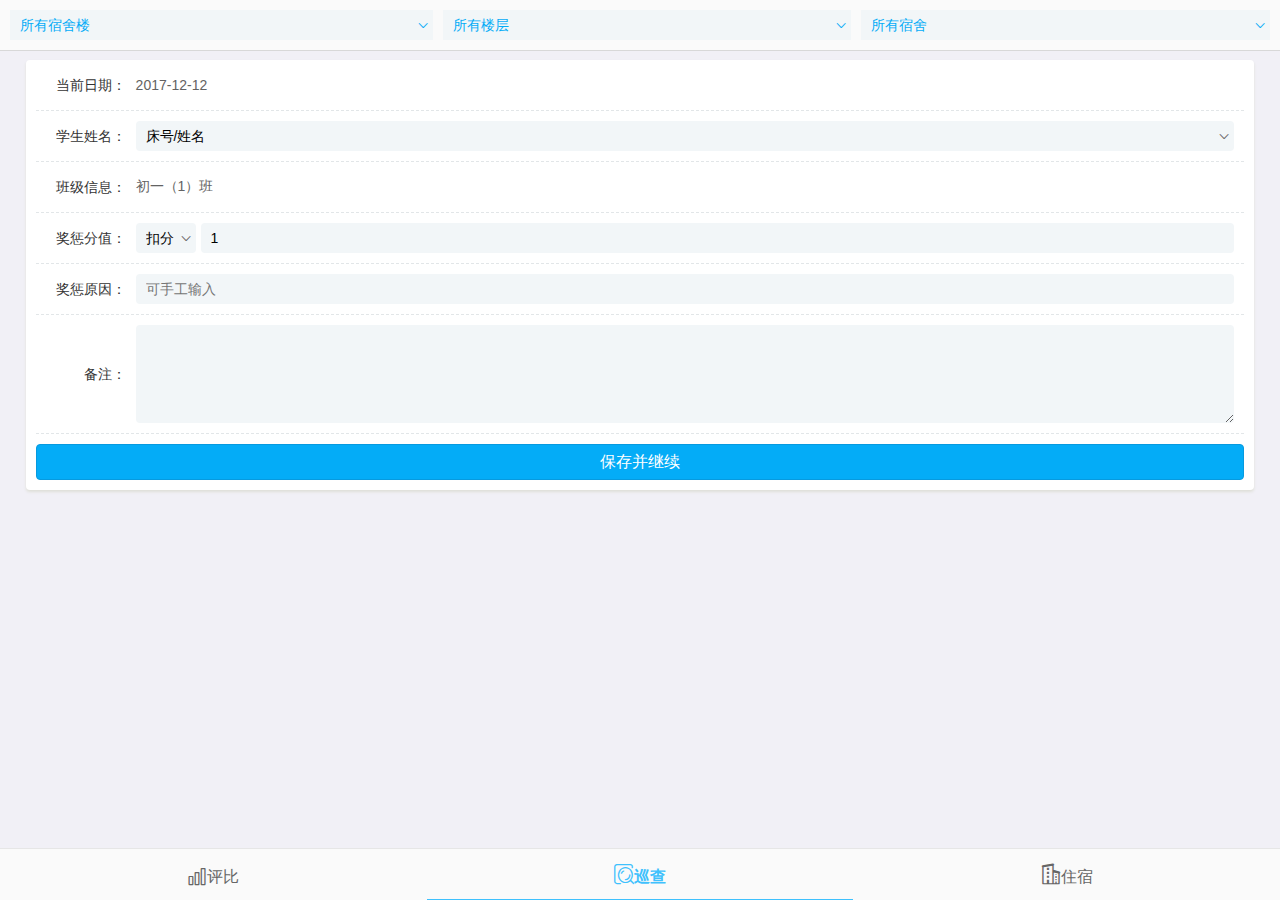
==== index_xc.html @ 18811576 "创建项目" ====
<!doctype html>
<html>
<head>
    <meta http-equiv="Content-Type" content="text/html; charset=utf-8" />
    <meta name="viewport" content="width=device-width, initial-scale=1, minimum-scale=1, maximum-scale=1">
    <title>宿舍管理</title>
    <link href="css/HFive.css" rel="stylesheet" type="text/css" />
    <link href="css/swiper-3.3.1.min.css" rel="stylesheet" type="text/css" />
    <link href="css/ssgl.css" rel="stylesheet" type="text/css" />

</head>
<body class="qkybody">
    <!--头部标准，一般固定-->
    <div class="qkyh5_header noshadow ub ub-ac ba_fa heard_ pt10 pb10">
        <!-- <div class="date-but left ml5"><i class="qkyicon">&#xe67e;</i></div> -->
        <div class="ub-f1 ml10"><div class="selectbox" id="ss-ssl"><select class="select"></select></div></div>
        <div class="ub-f1 ml10"><div class="selectbox" id="ss-lc"><select class="select"></select></div></div>
        <div class="ub-f1 ml10 mr10"><div class="selectbox" id="ss-ssh"><select class="select"></select></div></div>
        <!-- <div class="date-but right mr5"><i class="qkyicon">&#xe67d;</i></div>  -->
    </div>

    <!--中部标准，一般放列表-->
    <div class="qkyh5_main pt50 ">
        <form action="" class="ss-form mt10">
            <div class="ss-formli ub ub-ac">
                <div class="ss-formtxt">当前日期：</div>
                <div class="ss-formcont ub-f1"><span>2017-12-12</span></div>
            </div>
            <div class="ss-formli ub ub-ac">
                <div class="ss-formtxt">学生姓名：</div>
                <div class="ss-formcont ub-f1 selectbox" id="ss-stuname"><select class="select"><option value="">床号/姓名</option></select></div>
            </div>
            <div class="ss-formli ub ub-ac">
                <div class="ss-formtxt">班级信息：</div>
                <div class="ss-formcont ub-f1"><span>初一（1）班</span></div>
            </div>
            <div class="ss-formli ub ub-ac">
                <div class="ss-formtxt">奖惩分值：</div>
                <div class="ss-formcont ub-f1" >
                    <div class="ub ub-ac">
                        <div style="width:60px;">
                            <div class="selectbox" id="ss-fz"><select class="select"><option value="">扣分</option><option value="">加分</option></select></div>
                        </div>
                        <div class="ub-f2 ml5"><input type="text" value="1" /></div>
                    </div>  
                </div> 
            </div>
            <div class="ss-formli ub ub-ac">
                <div class="ss-formtxt">奖惩原因：</div>
                <div class="ub-f1"><input type="text" placeholder="可手工输入"  id="jftxt" /></div>
            </div>
            <div class="ss-formli ub ub-ac">
                <div class="ss-formtxt">备注：</div>
                <div class="ub-f1"> <textarea id="ss-bz" cols="30" rows="4"></textarea></div>
            </div>

            <a href="" class="but active big t_c mt10">保存并继续</a>
        </form>
        
        
    </div>

    <div class="qkyh5_footbg">
        <div class="qkyh5_barnav ub ub-ac">
            <a class="ub-f1 " href="index.html"><i class="qkyicon mr4 fz_20">&#xe6c9;</i>评比</a>
            <a class="ub-f1 cur" href="index_xc.html"><i class="qkyicon mr4 fz_20">&#xe6ac;</i>巡查</a>
            <a class="ub-f1" href="index_zs.html"><i class="qkyicon mr4 fz_20">&#xe756;</i>住宿</a>
        </div>
    </div>

    <div class="popup trn all" id="jctxtChoose">
            <div class="popup-page">  
                <div class="popup-page-main">
                    <div class="ss-formli ub ub-ac">
                         <div class="ss-formtxt">奖惩原因：</div>
                         <div class="ub-f1"><input type="text" placeholder="可手工输入"  id="jftxt_hc" /></div>
                    </div>
                    <div class="ss-choose-box">
                        <a isc="no">原因1</a><a isc="no">原因2</a><a isc="no">原因3</a>
                    </div>
                </div>
                <div class="popup-page-buts ub ub-ac">
                    <a  class="ub-f1" id="chooseOk">确定</a>
                    <a  class="ub-f1 popup-close">取消</a>
                </div>
            </div>
        </div>

    <script src="js/sea.js"></script>
    <script src="js/seaconfig2.0.js"></script>
    <script>
        seajs.use(["jq", "run"], function (j, r) {
           r.xc(); 
        });
    </script>
</body>

</html>
---- css/HFive.css ----
@charset "utf-8";

/*****************************公用图标字体架构*****************************/
@font-face {font-family: "qky_icon";
  src: url('../iconfont/qkyicon_font/iconfont.eot'); /* IE9*/
  src: url('../iconfont/qkyicon_font/iconfont.eot?#iefix') format('embedded-opentype'), /* IE6-IE8 */
  url('../iconfont/qkyicon_font/iconfont.woff') format('woff'), /* chrome, firefox */
  url('../iconfont/qkyicon_font/iconfont.ttf') format('truetype'), /* chrome, firefox, opera, Safari, Android, iOS 4.2+*/
  url('../iconfont/qkyicon_font/iconfont.svg#iconfont') format('svg'); /* iOS 4.1- */
}

.qkyicon {
  font-family:"qky_icon" !important;
  font-size:16px;
  font-style:normal;
  -webkit-font-smoothing: antialiased;
 /*-webkit-text-stroke-width: 0.2px;*/
  -moz-osx-font-smoothing: grayscale;
}


/*****************************盒子dom（移动端专属）*****************************/
.ub{display: -webkit-box !important;display: box !important;position:relative;}
.ub-rev{-webkit-box-direction:reverse;box-direction:reverse;}
.ub-fh{width:100%;}
.ub-fv{height:100%;}
.ub-con{position:absolute;width:100%;height:100%;}
.ub-ac{-webkit-box-align:center;box-align:center;}
.ub-ae{-webkit-box-align:end;box-align:end;}
.ub-pc{-webkit-box-pack:center;box-pack:center;}
.ub-pe{-webkit-box-pack:end;box-pack:end;}
.ub-pj{-webkit-box-pack:justify;box-pack:justify;}
.ub-ver{-webkit-box-orient:vertical;box-orient:vertical;}
.ub-f1{position:relative;-webkit-box-flex: 1; box-flex: 1;}
.ub-f2{position:relative;-webkit-box-flex: 2;box-flex: 2;}
.ub-f3{position:relative;-webkit-box-flex: 3;box-flex: 3;}
.ub-f4{position:relative;-webkit-box-flex: 4;box-flex: 4;}
.ub-f5{position:relative;-webkit-box-flex: 5;box-flex: 5;}
.ub-f6{position:relative;-webkit-box-flex: 6;box-flex: 6;}
.ub-f7{position:relative;-webkit-box-flex: 7;box-flex: 7;}
.ub-f8{position:relative;-webkit-box-flex: 8;box-flex: 8;}
.ub-f9{position:relative;-webkit-box-flex: 9;box-flex: 9;}
.ub-img{-webkit-background-size:contain;background-size:contain;background-repeat:no-repeat;background-position:center;}
.ub-img1{-webkit-background-size:cover;background-size:cover;background-repeat:no-repeat;background-position:center;}
.ub-img2{background-repeat:repeat-x;background-size:auto 100%}
.ub-img3{background-repeat:repeat-y;background-size:100% auto}
.ub-img4{-webkit-background-size:100% auto;background-size:100% auto;background-repeat:no-repeat;background-position:center;}
.ub-img5{-webkit-background-size:auto 100%;background-size:auto 100%;background-repeat:no-repeat;background-position:center;}
.ub-img6{background-repeat:no-repeat;background-position:center;}
.ub-img7{-webkit-background-size:100% 100%;background-size:100% 100%;background-repeat:no-repeat;background-position:center;}


/*****************************基础样式*****************************/
body{ font-size:14px; font-family: Arial,Microsoft YaHei; color:#666666; overflow-x:hidden; width:100%;-webkit-text-stroke: 1px transparent;}
*{ margin:0; padding:0; text-decoration:none; list-style:none; font-weight:normal; outline:none;-webkit-tap-highlight-color: rgba(0,0,0,0);-webkit-tap-highlight-color: transparent;}
h1,h2,h3,h4,h5,h6{ font-weight:normal;}
li,ul{list-style:none; margin:0; padding:0;}
img,button,input,select,textarea{ border:0px; outline:none;}
a{ cursor:pointer; text-decoration:none;}
i,em{ font-style:normal;}


/*浮动*/
.fl{ float:left!important;}
.fr{ float:right!important;}
/*清除浮动*/
.clear{ clear:both;}
.clear2{ clear:both; zoom:1;}
.clear3:before,.clear3:after{ content: " "; display: table;}
.clear3:after {clear: both;}
/*隐藏*/
.yc{ display:none !important;}
.iskuai{ display:block!important;}
.ib{ display: inline-block!important;}
/*文字水平*/
.t_r{ text-align:right!important;}
.t_l{ text-align:left!important;}
.t_c{ text-align: center!important;}
.po_r{ position:relative;}
.lh{ line-height:24px;}
.lh30{ line-height:30px;}

input[type="date"]{appearance:none;-moz-appearance:none; /* Firefox */-webkit-appearance:none; /* Safari 和 Chrome */ background-color: transparent;font-size:14px;}
input[type="date"]::-webkit-clear-button{display:none;}
.input-date{ position: relative; width: 100%; background: #fafafa; height: 30px; line-height: 30px;border-top: 1px solid #eee;border-bottom: 1px solid #eee;}
.input-date input[type="date"]{ width: 100%; box-sizing: border-box; padding: 0 10px; text-align: center; display: block;font-size:14px;height: 30px; line-height: 30px;}

/*原生下拉改装*/
.select,.select option{
    appearance:none;
    -moz-appearance:none; /* Firefox */
    -webkit-appearance:none; /* Safari 和 Chrome */ 
    outline: none;
    border: none;
    background-color: transparent;
}
.select{ width: 100%; height:30px; line-height: 30px; display: block; position:relative; z-index:2; padding:0 20px 0 10px;font-size: 14px; }
.selectbox{width:100%; height:30px; line-height: 30px;  text-align: center; border-radius: 4px; background: #f5f5f5;position: relative;}
.selectbox::after{  position: absolute; top:0px; right: 0px; display: block; z-index: 1;color: #666; content: "\e670"; width: 20px; line-height: 32px;}
/* .selectbox::after{ content: " ";width: 0px; height: 0px;border-left: 5px solid transparent;border-right: 5px solid transparent;border-top: 6px solid #535353; } */
.selectbox::after{font-family:"qky_icon";font-size:20px;font-style:normal;-webkit-font-smoothing: antialiased;-webkit-text-stroke-width: 0.2px;-moz-osx-font-smoothing: grayscale;}

/*****************************特殊css*****************************/
.trn{-webkit-transition: all 0.25s ease-out 0s;-moz-transition: all 0.25s ease-out 0s;transition: all 0.25s ease-out 0s;}/*过度执行动画  ie8以及以下没作用*/
.trn5{-webkit-transition: all 0.5s ease-out 0s;-moz-transition: all 0.5s ease-out 0s;transition: all 0.5s ease-out 0s;}/*过度执行动画  ie8以及以下没作用*/
.r45{transform:rotate(45deg); -webkit-transform:rotate(45deg);-moz-transform:rotate(45deg);}/*旋转45度  ie8以及以下没作用*/
.r90{transform:rotate(-90deg); -webkit-transform:rotate(-90deg);-moz-transform:rotate(-90deg);}/*旋转90度  ie8以及以下没作用*/
.r180{transform:rotate(180deg); -webkit-transform:rotate(180deg);-moz-transform:rotate(180deg);}/*旋转90度  ie8以及以下没作用*/
.dian3{ overflow:hidden;text-overflow:ellipsis; white-space:nowrap;}/*单行文字超出显示...*/
.t_i{text-indent:2em;}/*段落缩进*/
.mbm{margin:0 auto; display:block; max-width:100%;}/*图片水平居中*/
.bshw{ box-shadow:0 2px 3px #ccc;}
.bshw1{ box-shadow:0 4px 4px #ddd;}
.bshw2{ box-shadow:0 1px 2px #eee;}
.bshw3{box-shadow:0px 2px 3px #eee;-webkit-box-shadow:0px 2px 3px #eee;-moz-box-shadow:0px 2px 3px #eee;}
.bshw4{box-shadow:1px 2px 4px #bbb;-webkit-box-shadow:1px 2px 4px #bbb;-moz-box-shadow:1px 2px 4px #bbb;}
.bsthw{ text-shadow:0 3px 3px #ddd; }/*文字阴影*/
.ycfile {position: absolute;width: 100%;height: 100%;left: 0;top: 0;filter: alpha(opacity=0);opacity: 0;z-index: 66;cursor: pointer;}/*完全透明的上传控件*/
.hbtl{ text-decoration:underline;}/*文字底线*/
.box_b{ box-sizing:border-box;}/*块元素浮动算宽度时，忽略边框和内边距*/
.fz_we{ font-weight:700;}/*文字变粗*/
.blur{-webkit-filter: blur(10px);filter: blur(10px);-moz-filter: blur(10px);}

/*****************************灰度文字颜色*****************************/
.co_z1{ color:#111!important;}/*深灰*/
.co_z3{ color:#333!important;}/*平常灰*/
.co_z6{ color:#666!important;}/*淡灰*/
.co_89{ color:#898989!important;}/*一点灰*/
.co_z9{ color:#999!important;}/*一点灰*/
.co_a2{ color:#a2a2a2!important;}/*一点灰*/
.co_ff{ color:#ffffff!important;}/*白*/

/*****************************灰度背景颜色*****************************/
.ba_z1{ background:#111!important;}
.ba_z3{ background:#333!important;}
.ba_z6{ background:#666!important;}
.ba_z9{ background:#999!important;}
.ba_aa{ background:#aaaaaa!important;}
.ba_bb{ background:#bbbbbb!important;}
.ba_dd{ background:#dddddd!important;}
.ba_ee{ background:#eeeeee!important;}
.ba_f1{ background:#f1f1f1!important;}
.ba_f3{ background:#f3f3f3!important;}
.ba_f5{ background:#f5f5f5!important;}
.ba_f6{ background:#f6f6f6!important;}
.ba_f9{ background:#f9f9f9!important;}
.ba_fa{ background:#fafafa!important;}
.ba_fc{ background:#fcfcfc!important;}
.ba_ff{ background:#ffffff!important;}

/*****************************文字字号*****************************/
.fz_12{ font-size:12px!important;}
.fz_14{ font-size:14px!important;}
.fz_16{ font-size:16px!important;}
.fz_18{ font-size:18px!important;}
.fz_20{ font-size:20px!important;}
.fz_22{ font-size:22px!important;}
.fz_24{ font-size:24px!important;}


/*****************************边框*****************************/
.br_eee{  border-color:#eee!important;}
.br_ddd{ border-color:#ddd!important;}
.br_fff{ border-color:#fff !important;}
.br_f1{ border-color:#f1f1f1!important;}
.br_f9{ border-color:#f9f9f9!important;}
.br_nall{ border:none!important;}
.br_nt{ border-top:none!important;}
.br_nb{ border-bottom:none!important;}
.br_nl{ border-left:none!important;}
.br_nr{ border-right:none!important;}

/*圆角 ie8以及以下没作用*/
.brra_4{ border-radius:4px;-webkit-border-radius:4px;-moz-border-radius:4px;}
.brra_6{ border-radius:6px;-webkit-border-radius:6px;-moz-border-radius:6px;}
.brra_8{ border-radius:8px;-webkit-border-radius:8px;-moz-border-radius:8px;}
.brra_17{ border-radius:17px;-webkit-border-radius:17px;-moz-border-radius:17px;}
.brra_50{ border-radius:50%;-webkit-border-radius:50%;-moz-border-radius:50%;}/*圆形 ie8以及以下没作用*/

.mt0{ margin-top:0px!important;}
.mt5{ margin-top:5px!important;}
.mt8{ margin-top:8px!important;}
.mt10{ margin-top:10px!important;}
.mt15{ margin-top:15px!important;}
.mt20{ margin-top:20px!important;}
.mb0{ margin-bottom:0px!important;}
.mb5{ margin-bottom:5px!important;}
.mb8{ margin-bottom:8px!important;}
.mb10{ margin-bottom:10px!important;}
.mb15{ margin-bottom:15px!important;}
.mb20{ margin-bottom:20px!important;}
.ml0{ margin-left:0px!important;}
.ml5{ margin-left:5px!important;}
.ml8{ margin-left:8px!important;}
.ml10{ margin-left:10px!important;}
.ml15{ margin-left:15px!important;}
.ml20{ margin-left:20px!important;}
.mr0{ margin-right:0px!important;}
.mr5{ margin-right:5px!important;}
.mr8{ margin-right:8px!important;}
.mr10{ margin-right:10px!important;}
.mr15{ margin-right:15px!important;}
.mr20{ margin-right:20px!important;}
.ma0{ margin:0!important;}
.ma5{ margin:5px!important;}
.ma10{ margin:10px!important;}
.ma15{ margin:15px!important;}
.ma20{ margin:20px!important;}
.mauto{ margin-left:auto!important;margin-right:auto!important;}

.pt0{ padding-top:0px!important;}
.pt5{ padding-top:5px!important;}
.pt10{ padding-top:10px!important;}
.pt15{ padding-top:15px!important;}
.pt20{ padding-top:20px!important;}
.pb0{ padding-bottom:0px!important;}
.pb5{ padding-bottom:5px!important;}
.pb10{ padding-bottom:10px!important;}
.pb15{ padding-bottom:15px!important;}
.pb20{ padding-bottom:20px!important;}
.pl0{ padding-left:0px!important;}
.pl5{ padding-left:5px!important;}
.pl10{ padding-left:10px!important;}
.pl15{ padding-left:15px!important;}
.pl20{ padding-left:20px!important;}
.pr0{ padding-right:0px!important;}
.pr5{ padding-right:5px!important;}
.pr10{ padding-right:10px!important;}
.pr15{ padding-right:15px!important;}
.pr20{ padding-right:20px!important;}
.pa0{ padding:0!important;}
.pa5{ padding:5px!important;}
.pa10{ padding:10px!important;}
.pa15{ padding:15px!important;}
.pa20{ padding:20px!important;}

/*****************************主框架样式*****************************/

.qkyh5_header{position: fixed;top: 0;left: 0;z-index:9999;width: 100%;}

.qkyh5_barnav{ width:100%; position: relative;}
.qkyh5_barnav a{ display:block; padding:14px 0 11px; text-align:center; font-size:16px; z-index: 55;} 

.qkyh5_search{ padding:10px 4%;}
.qkyh5_search .search_btn{ width:30px; text-align:center; position:absolute; left:0; height:32px; line-height:30px;}
.qkyh5_search input{ padding:0 2%; box-sizing:border-box;}
.qkyh5_search .h18{ height:18px;}


.heard_{ border-bottom:1px solid #d8d8d8;}
.home_but{ width:50px; text-align:center; display:block; border-right:1px solid #dfdfd8 !important; height:30px; line-height:34px; margin:10px  10px 10px 0; padding:0 !important; }
.home_but i{ font-size:24px; color:#3fc1fd;}
.home_but.cur{ border-bottom-color:#fff !important;}

.qkyh5_main{ padding:0 0 60px; position:relative; z-index: 6;}
.qkyh5_main.pt50{ padding-top: 50px;}
.qkyh5_main.pt90{ padding-top: 90px;}
.qkyh5_footbg{ position:fixed; bottom:0;left:0; width:100%;  z-index:9997; height:52px;}
.footer {position: fixed;bottom:4px;left:2%;width:96%; border-radius:4px;z-index:9997;}
.footer li {height:36px; line-height:36px;}

.qkyh5_fixedbut{ position:fixed; width:40px; height:40px; line-height:40px; background:#04be02; border-radius:50%; z-index:999999; color:#fff; text-align:center; opacity:0.6; bottom:55px; right:10px;}
.qkyh5_fixedbut i{ font-size:20px;}
.qkyh5_fixedbut:hover{ opacity:1;}

.qkybody{ background:#f1f0f6;}
.qkyh5_header{ box-shadow:0 1px 3px #ddd;}
.qkyh5_header.noshadow{box-shadow:none;}
.qkyh5_header .qkyh5_barnav{ background:#fff;}
.qkyh5_footbg .qkyh5_barnav{border-top:1px solid #e6e6e6; background:#fafafa;}
.qkyh5_barnav a{color:#666; border-bottom:3px solid #fafafa;} 
.qkyh5_barnav a.cur{ border-color:#3fc1fd; color:#3fc1fd; background: #fafafa; font-weight: bold; font-size: 16px;}
.qkyh5_search{background: #f1f0f6;}

.qkyh5_footbg{background:#f1f0f6;}
.footer {background:#3fc1fd; color:#fff; box-shadow:0 0 4px #eee;}
.footer li {background:url(../images/footbgline.gif) no-repeat 0 center;}
.footer li:first-of-type{ background:none;}
.footer.cur{ background:#3fc1fd;}
---- css/ssgl.css ----
@charset "utf-8";
/* CSS Document */
.qkybody{ overflow-x: inherit; }
.date-but{ width: 30px; text-align: center; line-height: 30px; height: 30px; background: #f5f5f5; color: #04acf7;border: 1px solid #eee;}
.date-but.left{border-radius: 4px 0 0 4px;}
.date-but.right{border-radius: 0 4px  4px 0;}
.qkyh5_header .date-but{ border: none; background: #04acf7; color: #fff;}
.qkyh5_header .selectbox{ background:#f2f6f8; border-radius: 0;}
.qkyh5_header .selectbox select{ color: #04acf7;}
.qkyh5_header .selectbox::after{ color: #04acf7;}
#shaixuan{ color: #04acf7;}

.but-bar{ width: 96%; margin: 10px auto 0;}
.but{ padding:0 10px;  height: 30px; line-height: 30px; font-size: 14px; color: #535353;
    border-radius: 4px; background: #fff; display: block; box-sizing: border-box; border: 1px solid #d8d8df;}
    .but.big{ padding:2px 0;font-size: 16px; height: auto;}
.but:hover{  color: #079adf; border-color: #079adf;}
.but.active{ background: #04acf7; color: #fff; border-color: #079adf;}
.but-bar .but.lt{ text-align: center; border-radius: 0;}
.but-bar .but.lt:nth-child(1){border-radius: 4px 0 0 4px;}
.but-bar .but.lt:nth-last-child(1){border-radius:0 4px 4px 0; border-left:0;}

.sel-bar{ display: none; width: 96%; margin: 0 auto; background: #fff; padding:10px; box-sizing: border-box; box-shadow: 0 2px 3px #dfdfd8;border-radius: 0 0 4px 4px;}

.ss-pages{ position: relative; width: 100%;}
.ss-pagesli{ position: absolute;left: 100%; opacity: 0;top: 0; width: 100%; z-index: 66;}
.ss-pagesli.rightyc{ left: auto; right: 100%;}
.ss-pagesli{-webkit-transition: all 0.25s ease-out 0s;-moz-transition: all 0.25s ease-out 0s;transition: all 0.25s ease-out 0s;}
.ss-pagesli.open{ left: 0; opacity:1; right: 0; z-index: 77;}
.ss-page{ width: 96%; margin: 10px auto;box-sizing: border-box; padding:10px;background: #fff;box-shadow: 0 2px 3px #dfdfd8; border-radius: 4px; display:none; }
.ss-page.open{ display: block;}
.ss-table{width: 100%;border: 1px solid #dfdfdf;border-spacing: 0;border-collapse: collapse;}
.ss-table th{ background: #f5f5f5; padding: 5px 0; font-size:14px; color: #535353;border: 1px solid #dfdfdf;}
.ss-table td{ padding: 8px 0; text-align: center;border-bottom: 1px solid #dfdfdf;border-left: 1px solid #dfdfdf;}
.ss-table td .but{ padding: 2px 5px; display: inline-block; height: auto; line-height: normal;}
.ss-table tbody tr:nth-child(1) td:nth-child(1){ font-size: 20px; color: #f0a314;} 
.ss-table tbody tr:nth-child(2) td:nth-child(1){ font-size: 18px; color: #1cd4cb;} 
.ss-table tbody tr:nth-child(3) td:nth-child(1){ font-size: 16px; color: #52a9f0;} 

.ss-form{ width: 96%; margin: 0 auto; display: block; box-shadow: 0 2px 3px #dfdfd8; border-radius: 4px; padding:0 10px 10px; box-sizing: border-box; background: #fff; }

.ss-formli{width:100%; border-bottom:1px dashed #e2e6e8; color: #636363; padding: 10px; box-sizing: border-box; }
.ss-formtxt{ text-align: right; padding-right:10px; width: 80px; line-height: 30px; height: 30px; color: #333; }
.ss-formli input{  width: 100%; font-size: 14px; line-height: 30px; background: #f2f6f8; border-radius: 4px;
     display: block;box-sizing: border-box; padding: 0 10px;}
.ss-formli textarea{  width: 100%;  font-size: 14px; line-height:22px; background: #f2f6f8; border-radius: 4px;
    display: block;box-sizing: border-box; padding:5px 10px;}
.ss-formli .selectbox{ background: #f2f6f8;}


.ss-zslist{ width: 94%; margin: 10px auto; background: #fff; border-radius: 4px;  box-shadow: 0 2px 3px #dfdfd8}
.ss-zsinfo{ background: #f2f6f8; border-radius: 4px 4px 0 0; padding:10px; font-size: 16px; color:#04acf7;  border-bottom: 1px solid #fff;}
.ss-stulist{ padding: 10px; border-bottom: 1px dashed #eee;}
.ss-stulist:nth-last-child(1){ border-bottom: none;}
.ss-stuimg{ width:60px; height: 60px; background: #f1f1f1; overflow: hidden; border-radius: 50%; border: 3px solid #e1e1e1;}
.ss-stuimg img{ width: 100%;}
.ss-stubed{ text-align: center;color: #f0a314; padding: 0 10px;}
.ss-stubed i{ font-size: 30px; }
.ss-stuinfo{ font-size: 15px; color: #535353; text-align: center; line-height: 30px;}
.ss-stuinfo label{font-size: 16px; color: #333; margin-right:10px;}

.nodata{ width: 96%; margin: 10px auto; border-radius: 4px; padding:20% 0; text-align: center; background: #f9f9f9; box-sizing: border-box; color: #737373;box-shadow: 0 2px 3px #dfdfd8}
.nodata i{ display: block; text-align: center; font-size: 40px; margin-bottom:10px;}
.nodata span{ line-height: 26px;}


.popup{position: fixed; top: 0; left: 0; width: 100%; height: 100%; z-index:999999; overflow-y:auto;top:-100%; opacity: 0;}
.popup.left{top:0; left: 100%;}
.popup.open{top:0;left: 0; opacity: 1;}
.popup-mask{ position: fixed; top: 0; left: 0; width: 100%; height: 100%; z-index:999998; background: rgba(0,0,0,0.4);display: none; }
.popup-page{ position: absolute; top: 10%; left: 10%; width: 80%; background: #fff; z-index: 9999999; border-radius: 6px; box-shadow:0 2px 3px #999; margin-bottom: 20px;  }
.popup.left .popup-page{ top: 0; width: 80%; left:auto; right: 0; margin-bottom: 0; min-height: 100%; border-radius: 0; box-sizing: border-box; padding-bottom:40px; top:0;}
.popup-page-title{ padding:8px 10px; border-bottom: 1px solid #eee; font-size: 16px; text-align: center; background: #f5f5f5; border-radius: 6px 6px 0 0; }
.popup-page-main{ padding: 10px;}
.popup-page-buts{ width: 100%;  border-top: 1px solid #eee; border-radius: 0 0 6px 6px;}
.popup-page-buts a{ display: block; padding: 10px 0; text-align: center; border-left:1px solid #eee; color: #737373; }
.popup-page-buts a:nth-child(1){ border-left: none; color: #04acf7;}
.popup.all{ overflow: hidden;}
.popup.all .popup-page{top: 0; left:0 ; width: 100%; height: 100%; position: absolute;border-radius: 0; background: rgba(255,255,255,0.8)}
.popup.all .popup-page-main{ padding: 0;}
.popup.all .popup-page-main .ss-formli{ background: #fff;}
.popup.all .popup-page-buts{ position: absolute; bottom: 0; left: 0; z-index: 33; border-radius: 0; background: #fff;}

.ss-choose-box{ padding: 10px;}
.ss-choose-box a{ padding: 5px 10px; background: #fff; border-radius: 4px; display: inline-block; margin:5px; color: #535353; border: 1px solid #dfdfd8;}
.ss-choose-box a.active{ background: #04acf7; color: #fff; border-color: #079adf}
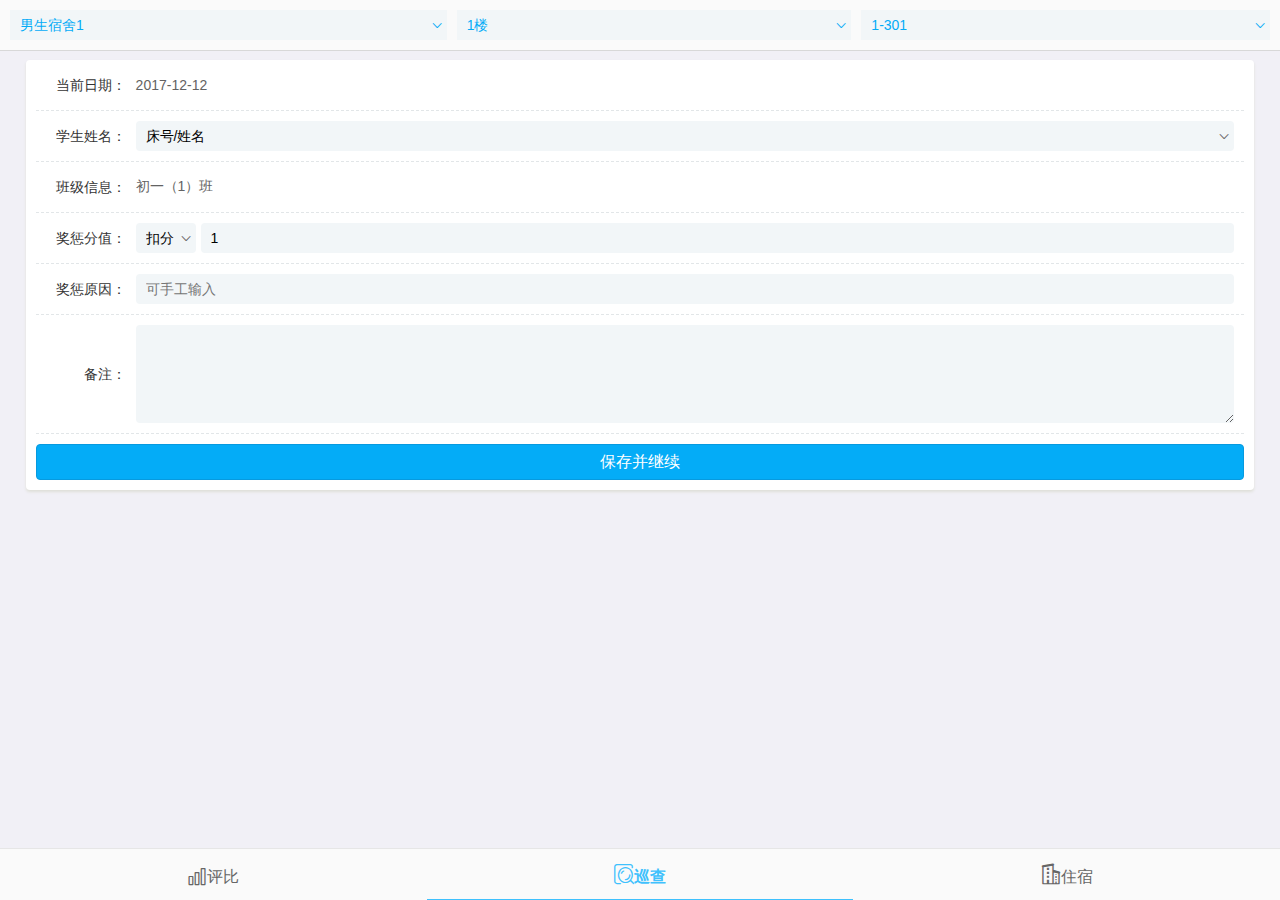
==== commit 90edeede: "弹页输入添加滚动" ====
--- a/index_xc.html
+++ b/index_xc.html
@@ -77,6 +77,48 @@
                     </div>
                     <div class="ss-choose-box">
                         <a isc="no">原因1</a><a isc="no">原因2</a><a isc="no">原因3</a>
+                        <a isc="no">原因1</a><a isc="no">原因2</a><a isc="no">原因3</a>
+                        <a isc="no">原因1</a><a isc="no">原因2</a><a isc="no">原因3</a>
+                        <a isc="no">原因1</a><a isc="no">原因2</a><a isc="no">原因3</a>
+                        <a isc="no">原因1</a><a isc="no">原因2</a><a isc="no">原因3</a>
+                        <a isc="no">原因1</a><a isc="no">原因2</a><a isc="no">原因3</a>
+                        <a isc="no">原因1</a><a isc="no">原因2</a><a isc="no">原因3</a>
+                        <a isc="no">原因1</a><a isc="no">原因2</a><a isc="no">原因3</a>
+                        <a isc="no">原因1</a><a isc="no">原因2</a><a isc="no">原因3</a>
+
+                        <a isc="no">原因1</a><a isc="no">原因2</a><a isc="no">原因3</a>
+                        <a isc="no">原因1</a><a isc="no">原因2</a><a isc="no">原因3</a>
+                        <a isc="no">原因1</a><a isc="no">原因2</a><a isc="no">原因3</a>
+                        <a isc="no">原因1</a><a isc="no">原因2</a><a isc="no">原因3</a>
+                        <a isc="no">原因1</a><a isc="no">原因2</a><a isc="no">原因3</a>
+                        <a isc="no">原因1</a><a isc="no">原因2</a><a isc="no">原因3</a>
+                        <a isc="no">原因1</a><a isc="no">原因2</a><a isc="no">原因3</a>
+                        <a isc="no">原因1</a><a isc="no">原因2</a><a isc="no">原因3</a>
+                        <a isc="no">原因1</a><a isc="no">原因2</a><a isc="no">原因3</a>
+
+                        <a isc="no">原因1</a><a isc="no">原因2</a><a isc="no">原因3</a>
+                        <a isc="no">原因1</a><a isc="no">原因2</a><a isc="no">原因3</a>
+                        <a isc="no">原因1</a><a isc="no">原因2</a><a isc="no">原因3</a>
+                        <a isc="no">原因1</a><a isc="no">原因2</a><a isc="no">原因3</a>
+                        <a isc="no">原因1</a><a isc="no">原因2</a><a isc="no">原因3</a>
+                        <a isc="no">原因1</a><a isc="no">原因2</a><a isc="no">原因3</a>
+                        <a isc="no">原因1</a><a isc="no">原因2</a><a isc="no">原因3</a>
+                        <a isc="no">原因1</a><a isc="no">原因2</a><a isc="no">原因3</a>
+                        <a isc="no">原因1</a><a isc="no">原因2</a><a isc="no">原因3</a>
+
+                        <a isc="no">原因1</a><a isc="no">原因2</a><a isc="no">原因3</a>
+                        <a isc="no">原因1</a><a isc="no">原因2</a><a isc="no">原因3</a>
+                        <a isc="no">原因1</a><a isc="no">原因2</a><a isc="no">原因3</a>
+                        <a isc="no">原因1</a><a isc="no">原因2</a><a isc="no">原因3</a>
+
+                        <a isc="no">原因1</a><a isc="no">原因2</a><a isc="no">原因3</a>
+                        <a isc="no">原因1</a><a isc="no">原因2</a><a isc="no">原因3</a>
+                        <a isc="no">原因1</a><a isc="no">原因2</a><a isc="no">原因3</a>
+                        <a isc="no">原因1</a><a isc="no">原因2</a><a isc="no">原因3</a>
+                        <a isc="no">原因1</a><a isc="no">原因2</a><a isc="no">原因3</a>
+                        <a isc="no">原因1</a><a isc="no">原因2</a><a isc="no">原因3</a>
+
+
                     </div>
                 </div>
                 <div class="popup-page-buts ub ub-ac">
--- a/css/HFive.css
+++ b/css/HFive.css
@@ -252,7 +252,7 @@
 .home_but i{ font-size:24px; color:#3fc1fd;}
 .home_but.cur{ border-bottom-color:#fff !important;}
 
-.qkyh5_main{ padding:0 0 60px; position:relative; z-index: 6;}
+.qkyh5_main{ padding:0 0 60px; position: absolute; top: 0; left: 0; z-index: 6; width: 100%;overflow-x: hidden;height: 100%; overflow-y: scroll; box-sizing: border-box;}
 .qkyh5_main.pt50{ padding-top: 50px;}
 .qkyh5_main.pt90{ padding-top: 90px;}
 .qkyh5_footbg{ position:fixed; bottom:0;left:0; width:100%;  z-index:9997; height:52px;}
--- a/css/ssgl.css
+++ b/css/ssgl.css
@@ -1,6 +1,6 @@
 @charset "utf-8";
 /* CSS Document */
-.qkybody{ overflow-x: inherit; }
+.qkybody{ overflow: hidden !important; position: absolute; top: 0; width: 100%; left: 0; min-height: 100%; }
 .date-but{ width: 30px; text-align: center; line-height: 30px; height: 30px; background: #f5f5f5; color: #04acf7;border: 1px solid #eee;}
 .date-but.left{border-radius: 4px 0 0 4px;}
 .date-but.right{border-radius: 0 4px  4px 0;}
@@ -22,11 +22,11 @@
 
 .sel-bar{ display: none; width: 96%; margin: 0 auto; background: #fff; padding:10px; box-sizing: border-box; box-shadow: 0 2px 3px #dfdfd8;border-radius: 0 0 4px 4px;}
 
-.ss-pages{ position: relative; width: 100%;}
-.ss-pagesli{ position: absolute;left: 100%; opacity: 0;top: 0; width: 100%; z-index: 66;}
-.ss-pagesli.rightyc{ left: auto; right: 100%;}
+.ss-pages{ position: relative; width: 100%; z-index: 55;}
+.ss-pagesli{ position: absolute;left:0; opacity: 0;top: 0; width: 100%; z-index: 66; transform: translateX(-200%);-webkit-transform: translateX(-200%)}
+.ss-pagesli.rightyc{ transform: translateX(200%);-webkit-transform: translateX(200%);}
 .ss-pagesli{-webkit-transition: all 0.25s ease-out 0s;-moz-transition: all 0.25s ease-out 0s;transition: all 0.25s ease-out 0s;}
-.ss-pagesli.open{ left: 0; opacity:1; right: 0; z-index: 77;}
+.ss-pagesli.open{ opacity:1; z-index: 77;transform: translateX(0);-webkit-transform: translateX(0)}
 .ss-page{ width: 96%; margin: 10px auto;box-sizing: border-box; padding:10px;background: #fff;box-shadow: 0 2px 3px #dfdfd8; border-radius: 4px; display:none; }
 .ss-page.open{ display: block;}
 .ss-table{width: 100%;border: 1px solid #dfdfdf;border-spacing: 0;border-collapse: collapse;}
@@ -71,7 +71,7 @@
 .popup-page{ position: absolute; top: 10%; left: 10%; width: 80%; background: #fff; z-index: 9999999; border-radius: 6px; box-shadow:0 2px 3px #999; margin-bottom: 20px;  }
 .popup.left .popup-page{ top: 0; width: 80%; left:auto; right: 0; margin-bottom: 0; min-height: 100%; border-radius: 0; box-sizing: border-box; padding-bottom:40px; top:0;}
 .popup-page-title{ padding:8px 10px; border-bottom: 1px solid #eee; font-size: 16px; text-align: center; background: #f5f5f5; border-radius: 6px 6px 0 0; }
-.popup-page-main{ padding: 10px;}
+.popup-page-main{ padding: 10px;width: 100%;  height: 100%;position: relative; box-sizing: border-box;}
 .popup-page-buts{ width: 100%;  border-top: 1px solid #eee; border-radius: 0 0 6px 6px;}
 .popup-page-buts a{ display: block; padding: 10px 0; text-align: center; border-left:1px solid #eee; color: #737373; }
 .popup-page-buts a:nth-child(1){ border-left: none; color: #04acf7;}
@@ -81,7 +81,7 @@
 .popup.all .popup-page-main .ss-formli{ background: #fff;}
 .popup.all .popup-page-buts{ position: absolute; bottom: 0; left: 0; z-index: 33; border-radius: 0; background: #fff;}
 
-.ss-choose-box{ padding: 10px;}
+.ss-choose-box{ padding: 10px 0 50px; box-sizing: border-box; position: relative; width: 100%;  height: 100%; overflow-y: auto;}
 .ss-choose-box a{ padding: 5px 10px; background: #fff; border-radius: 4px; display: inline-block; margin:5px; color: #535353; border: 1px solid #dfdfd8;}
 .ss-choose-box a.active{ background: #04acf7; color: #fff; border-color: #079adf}
 
